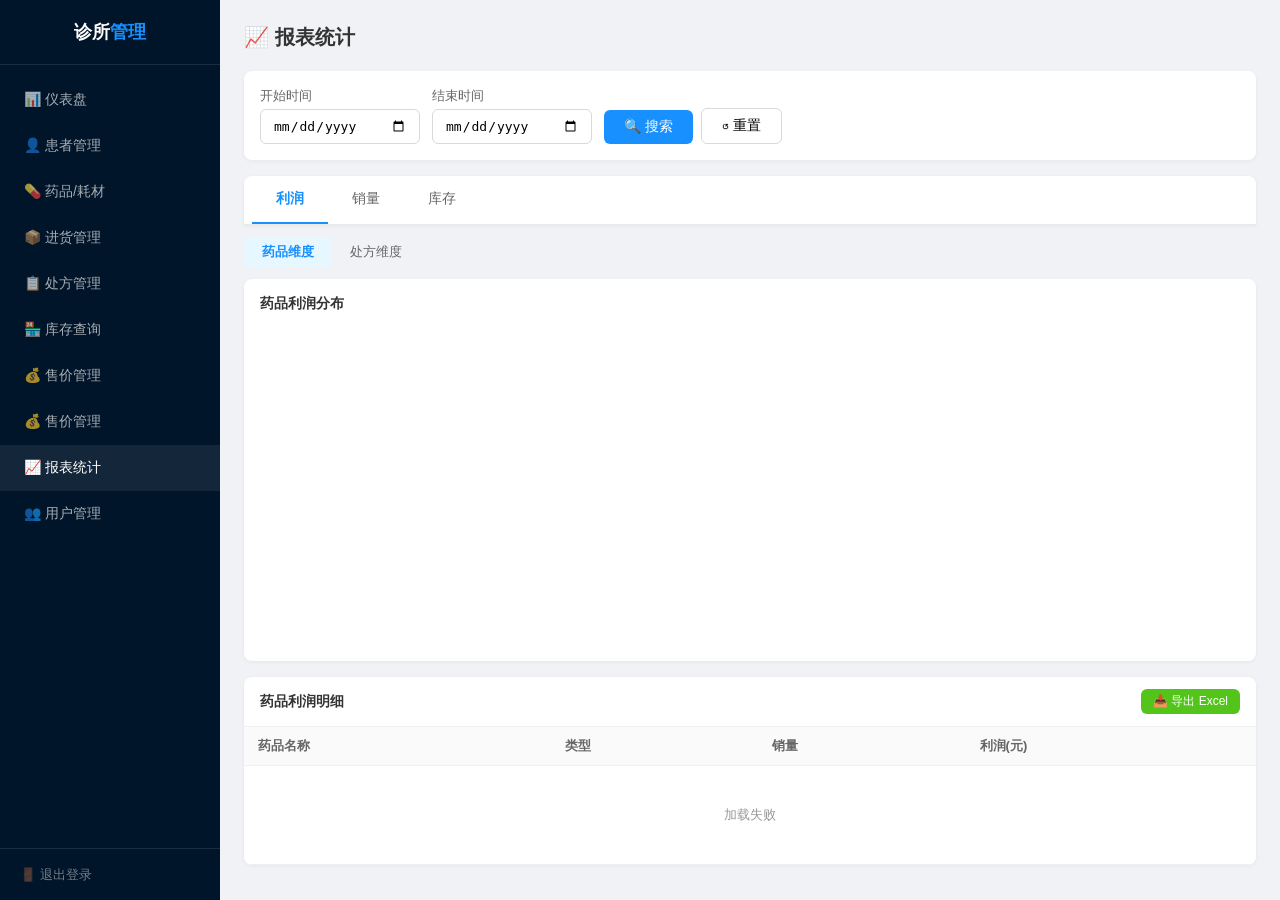
==== src/main/resources/templates/report/index.html @ 8e04662a "完成初版" ====
<!DOCTYPE html>
<html xmlns:th="http://www.thymeleaf.org" lang="zh-CN">
<head><meta charset="UTF-8"><meta name="viewport" content="width=device-width,initial-scale=1.0"><title>报表统计</title>
<style>
*{margin:0;padding:0;box-sizing:border-box}body{font-family:-apple-system,BlinkMacSystemFont,"Segoe UI",Roboto,sans-serif;background:#f0f2f5;display:flex;min-height:100vh}
.sidebar{width:220px;background:#001529;color:#fff;position:fixed;top:0;left:0;bottom:0;display:flex;flex-direction:column}
.sidebar .logo{padding:20px;font-size:18px;font-weight:600;border-bottom:1px solid rgba(255,255,255,0.1);text-align:center}.sidebar .logo span{color:#1890ff}
.sidebar nav{flex:1;padding:12px 0}.sidebar nav a{display:block;padding:14px 24px;color:rgba(255,255,255,0.65);text-decoration:none;font-size:14px;transition:all 0.2s}
.sidebar nav a:hover,.sidebar nav a.active{color:#fff;background:rgba(255,255,255,0.08)}
.sidebar .logout{padding:16px 20px;border-top:1px solid rgba(255,255,255,0.1)}.sidebar .logout a{color:rgba(255,255,255,0.45);text-decoration:none;font-size:13px}
.main{margin-left:220px;flex:1;padding:24px}
.page-header{display:flex;justify-content:space-between;align-items:center;margin-bottom:20px}.page-header h2{font-size:20px;color:#333}
.btn{padding:8px 20px;border-radius:6px;border:none;cursor:pointer;font-size:14px;transition:opacity 0.2s}.btn:hover{opacity:0.85}
.btn-primary{background:#1890ff;color:#fff}.btn-success{background:#52c41a;color:#fff}.btn-sm{padding:4px 12px;font-size:12px}
.tab-bar{background:#fff;border-radius:8px 8px 0 0;padding:0 8px;display:flex;border-bottom:1px solid #e8e8e8;box-shadow:0 1px 4px rgba(0,0,0,0.05)}
.tab-bar .tab{padding:14px 24px;font-size:14px;color:#666;cursor:pointer;border-bottom:2px solid transparent;transition:all 0.2s;user-select:none}
.tab-bar .tab:hover{color:#1890ff}.tab-bar .tab.active{color:#1890ff;border-bottom-color:#1890ff;font-weight:600}
.sub-tab-bar{display:flex;gap:0;margin:12px 0}.sub-tab-bar .stab{padding:6px 18px;font-size:13px;color:#666;cursor:pointer;border-radius:4px;transition:all 0.2s;user-select:none}
.sub-tab-bar .stab:hover{background:#e6f7ff;color:#1890ff}.sub-tab-bar .stab.active{background:#e6f7ff;color:#1890ff;font-weight:600}
.report-content{display:none}.report-content.show{display:block}
.chart-row{display:flex;gap:20px;flex-wrap:wrap;margin-bottom:16px}
.chart-card{background:#fff;border-radius:8px;box-shadow:0 1px 4px rgba(0,0,0,0.05);padding:16px;flex:1;min-width:360px}
.chart-card h4{font-size:14px;color:#333;margin-bottom:12px}
.chart-card canvas{display:block;margin:0 auto}
.table-card{background:#fff;border-radius:8px;box-shadow:0 1px 4px rgba(0,0,0,0.05);overflow:hidden;margin-top:12px}
.table-card .tc-header{display:flex;justify-content:space-between;align-items:center;padding:12px 16px;border-bottom:1px solid #f0f0f0}
.table-card .tc-header h4{font-size:14px;color:#333}
table{width:100%;border-collapse:collapse}thead{background:#fafafa}
th{padding:10px 14px;text-align:left;font-weight:600;font-size:13px;color:#666;border-bottom:1px solid #f0f0f0}
td{padding:10px 14px;font-size:13px;color:#333;border-bottom:1px solid #f0f0f0}tr:hover td{background:#f5f7fa}
.empty td{text-align:center;color:#999;padding:40px}
.toast{position:fixed;top:20px;right:20px;padding:12px 24px;border-radius:6px;color:#fff;font-size:14px;z-index:2000;display:none;animation:slideIn 0.3s}
.toast.success{background:#52c41a}.toast.error{background:#ff4d4f}
@keyframes slideIn{from{transform:translateX(100%);opacity:0}to{transform:translateX(0);opacity:1}}
.search-bar{background:#fff;padding:16px;border-radius:8px;margin-bottom:16px;display:flex;gap:12px;flex-wrap:wrap;align-items:flex-end;box-shadow:0 1px 4px rgba(0,0,0,0.05)}.search-bar label{font-size:13px;color:#666;margin-bottom:4px;display:block}.search-bar input{padding:8px 12px;border:1px solid #d9d9d9;border-radius:6px;font-size:13px;width:160px}.search-bar input:focus{outline:none;border-color:#1890ff;box-shadow:0 0 0 2px rgba(24,144,255,0.1)}
</style></head>
<body>
<aside class="sidebar"><div class="logo">诊所<span>管理</span></div><nav>
<a href="/dashboard">📊 仪表盘</a><a href="/patients">👤 患者管理</a><a href="/physic">💊 药品/耗材</a>
<a href="/purchase">📦 进货管理</a><a href="/prescription">📋 处方管理</a><a href="/inventory">🏪 库存查询</a><a href="/selling-price">💰 售价管理</a>
<a href="/selling-price">💰 售价管理</a><a href="/report" class="active">📈 报表统计</a><a href="/user">👥 用户管理</a>
</nav>
<div class="logout"><a href="#" onclick="logout()">🚪 退出登录</a></div>
</aside>

<div class="main">
<div class="page-header"><h2>📈 报表统计</h2></div>

<!-- Tabs -->
<div class="search-bar">
<div><label>开始时间</label><input id="sStartTime" type="date"></div>
<div><label>结束时间</label><input id="sEndTime" type="date"></div>
<div style="display:flex;gap:8px;align-items:flex-end">
<button class="btn btn-primary" onclick="searchReports()">🔍 搜索</button>
<button class="btn" style="background:#fff;border:1px solid #d9d9d9" onclick="resetSearch()">↺ 重置</button>
</div>
</div>
<div class="tab-bar">
<div class="tab active" onclick="switchTab('profit')">利润</div>
<div class="tab" onclick="switchTab('sales')">销量</div>
<div class="tab" onclick="switchTab('inventory')">库存</div>
</div>

<!-- Sub-tabs for Profit -->
<div class="sub-tab-bar" id="profitSubTabs">
<span class="stab active" onclick="switchProfitSub('drug')">药品维度</span>
<span class="stab" onclick="switchProfitSub('rx')">处方维度</span>
</div>

<!-- ===== PROFIT: DRUG ===== -->
<div class="report-content show" id="rProfitDrug">
<div class="chart-row"><div class="chart-card">
<h4>药品利润分布</h4><canvas id="profitDrugChart" width="360" height="320"></canvas>
</div></div>
<div class="table-card">
<div class="tc-header"><h4>药品利润明细</h4>
<button class="btn btn-sm btn-success" onclick="down('profitByDrug')">📥 导出 Excel</button>
</div>
<table><thead><tr><th>药品名称</th><th>类型</th><th>销量</th><th>利润(元)</th></tr></thead>
<tbody id="profitDrugTable"><tr class="empty"><td colspan="4">加载中...</td></tr></tbody></table>
</div></div>

<!-- ===== PROFIT: PRESCRIPTION ===== -->
<div class="report-content" id="rProfitRx">
<div class="chart-row"><div class="chart-card">
<h4>处方利润分布</h4><canvas id="profitRxChart" width="360" height="320"></canvas>
</div></div>
<div class="table-card">
<div class="tc-header"><h4>处方利润明细</h4>
<button class="btn btn-sm btn-success" onclick="down('profitByPrescription')">📥 导出 Excel</button>
</div>
<table><thead><tr><th>处方ID</th><th>患者</th><th>药品数</th><th>利润(元)</th><th>创建时间</th></tr></thead>
<tbody id="profitRxTable"><tr class="empty"><td colspan="5">加载中...</td></tr></tbody></table>
</div></div>

<!-- ===== SALES ===== -->
<div class="report-content" id="rSales">
<div class="chart-row">
<div class="chart-card"><h4>药品销量分布</h4><canvas id="salesDrugChart" width="360" height="320"></canvas></div>
<div class="chart-card"><h4>类型销量分布</h4><canvas id="salesTypeChart" width="360" height="320"></canvas></div>
</div>
<div class="table-card">
<div class="tc-header"><h4>药品销量明细</h4>
<button class="btn btn-sm btn-success" onclick="down('salesByDrug')">📥 导出 Excel</button>
</div>
<table><thead><tr><th>药品名称</th><th>类型</th><th>销量</th></tr></thead>
<tbody id="salesTable"><tr class="empty"><td colspan="3">加载中...</td></tr></tbody></table>
</div></div>

<!-- ===== INVENTORY ===== -->
<div class="report-content" id="rInventory">
<div class="chart-row">
<div class="chart-card"><h4>药品分布</h4><canvas id="invDrugChart" width="360" height="320"></canvas></div>
<div class="chart-card"><h4>按状态分布</h4><canvas id="invStatusChart" width="360" height="320"></canvas></div>
</div>
<div class="table-card">
<div class="tc-header"><h4>库存明细</h4>
<button class="btn btn-sm btn-success" onclick="down('inventory')">📥 导出 Excel</button>
</div>
<table><thead><tr><th>药品名称</th><th>可用库存</th><th>已占用</th><th>合计</th></tr></thead>
<tbody id="inventoryTable"><tr class="empty"><td colspan="4">加载中...</td></tr></tbody></table>
</div></div>
</div>

<div class="toast" id="toast"></div>
<script>
function sToast(m,t){var e=document.getElementById('toast');e.textContent=m;e.className='toast '+t;e.style.display='block';setTimeout(function(){e.style.display='none'},2500);}
function logout(){fetch('/api/logout',{method:'POST'}).then(function(){window.location.href='/login';}).catch(function(){window.location.href='/login';});}
var COLORS=['#1890ff','#52c41a','#faad14','#ff4d4f','#722ed1','#13c2c2','#eb2f96','#fa8c16','#2f54eb','#a0d911','#f5222d','#1d39c4','#d4b106','#597ef7','#95de64'];

function switchTab(name){
  document.querySelectorAll('.tab-bar .tab').forEach(function(t){t.classList.remove('active');});
  document.querySelector('.tab-bar .tab[onclick*="'+name+'"]').classList.add('active');
  var subs=document.getElementById('profitSubTabs');
  if(name==='profit'){subs.style.display='flex';}else{subs.style.display='none';}
  document.querySelectorAll('.report-content').forEach(function(c){c.classList.remove('show');});
  if(name==='profit'){
    var activeSub=document.querySelector('#profitSubTabs .stab.active');
    document.getElementById('rProfit'+(activeSub?activeSub.getAttribute('data-target')||'Drug':'Drug')).classList.add('show');
  }else{document.getElementById('r'+name.charAt(0).toUpperCase()+name.slice(1)).classList.add('show');}
}

function switchProfitSub(sub){
  document.querySelectorAll('#profitSubTabs .stab').forEach(function(t){t.classList.remove('active');t.removeAttribute('data-target');});
  document.querySelectorAll('.report-content').forEach(function(c){c.classList.remove('show');});
  if(sub==='drug'){
    document.querySelector('#profitSubTabs .stab:first-child').classList.add('active');
    document.getElementById('rProfitDrug').classList.add('show');
  }else{
    document.querySelector('#profitSubTabs .stab:last-child').classList.add('active');
    document.getElementById('rProfitRx').classList.add('show');
  }
}

function drawPie(id,data,labelKey,valueKey,labelFn){
  var canvas=document.getElementById(id);
  if(!canvas)return;
  var ctx=canvas.getContext('2d');
  var w=canvas.width,h=canvas.height;
  ctx.clearRect(0,0,w,h);
  if(!data||data.length===0){
    ctx.fillStyle='#999';ctx.font='14px sans-serif';ctx.textAlign='center';ctx.fillText('暂无数据',w/2,h/2);return;
  }
  var total=data.reduce(function(s,d){var v=parseFloat(d[valueKey])||0;return s+v;},0);
  if(total===0){ctx.fillStyle='#999';ctx.font='14px sans-serif';ctx.textAlign='center';ctx.fillText('暂无数据',w/2,h/2);return;}
  var cx=w/2-20,cy=h/2-20,r=Math.min(cx,cy)-30;
  var startAngle=-Math.PI/2;
  data.forEach(function(d,i){
    var val=parseFloat(d[valueKey])||0;
    var sliceAngle=(val/total)*2*Math.PI;
    var color=COLORS[i%COLORS.length];
    ctx.beginPath();ctx.moveTo(cx,cy);ctx.arc(cx,cy,r,startAngle,startAngle+sliceAngle);ctx.closePath();
    ctx.fillStyle=color;ctx.fill();
    var midAngle=startAngle+sliceAngle/2;
    var lx=cx+(r*0.6)*Math.cos(midAngle),ly=cy+(r*0.6)*Math.sin(midAngle);
    var pct=((val/total)*100).toFixed(1);
    if(pct>5){ctx.fillStyle='#fff';ctx.font='bold 11px sans-serif';ctx.textAlign='center';ctx.fillText(pct+'%',lx,ly+4);}
    startAngle+=sliceAngle;
  });
  // Legend
  var lx=20,ly=h-25-data.length*18;
  ctx.font='12px sans-serif';ctx.textAlign='left';
  data.forEach(function(d,i){
    var color=COLORS[i%COLORS.length];
    var yy=ly+i*18;
    ctx.fillStyle=color;ctx.fillRect(lx,yy,10,10);
    ctx.fillStyle='#555';var lb=labelFn?labelFn(d):(d[labelKey]||'');
    ctx.fillText(lb+': '+(parseFloat(d[valueKey])||0).toFixed(1),lx+16,yy+9);
  });
}

function ajaxFetch(url,opts){
  opts=opts||{};opts.credentials=opts.credentials||'same-origin';opts.headers=opts.headers||{};
  opts.headers['X-Requested-With']='XMLHttpRequest';
  return fetch(url,opts).then(function(r){if(r.status===401){window.location.href='/login';throw new Error('未登录');}return r;});
}

function down(type){window.location.href='/api/report/export?type='+type;}

function h(s){if(!s)return'';return String(s).replace(/&/g,'&amp;').replace(/</g,'&lt;').replace(/>/g,'&gt;');}

// === LOAD PROFIT ===
function loadProfitDrug(){
  document.getElementById('profitDrugTable').innerHTML='<tr class="empty"><td colspan="4">加载中...</td></tr>';
  ajaxFetch('/api/report/profit-by-drug').then(function(r){return r.json();}).then(function(d){
    var list=d||[];
    drawPie('profitDrugChart',list,'physicName','profit',function(v){return v.physicName;});
    var t=document.getElementById('profitDrugTable');
    if(!list.length){t.innerHTML='<tr class="empty"><td colspan="4">暂无数据</td></tr>';return;}
    t.innerHTML=list.map(function(v){return '<tr><td>'+h(v.physicName)+'</td><td>'+v.typeName+'</td><td>'+v.quantity+'</td><td>'+(v.profit||0).toFixed(2)+'</td></tr>';}).join('');
  }).catch(function(){document.getElementById('profitDrugTable').innerHTML='<tr class="empty"><td colspan="4">加载失败</td></tr>';});
}

function loadProfitRx(){
  document.getElementById('profitRxTable').innerHTML='<tr class="empty"><td colspan="5">加载中...</td></tr>';
  ajaxFetch('/api/report/profit-by-prescription').then(function(r){return r.json();}).then(function(d){
    var list=d||[];
    drawPie('profitRxChart',list,'patientName','profit',function(v){return '#'+v.prescriptionId+' '+v.patientName;});
    var t=document.getElementById('profitRxTable');
    if(!list.length){t.innerHTML='<tr class="empty"><td colspan="5">暂无数据</td></tr>';return;}
    t.innerHTML=list.map(function(v){return '<tr><td>#'+v.prescriptionId+'</td><td>'+h(v.patientName)+'</td><td>'+v.itemCount+'</td><td>'+(v.profit||0).toFixed(2)+'</td><td>'+(v.createTime||'-')+'</td></tr>';}).join('');
  }).catch(function(){document.getElementById('profitRxTable').innerHTML='<tr class="empty"><td colspan="5">加载失败</td></tr>';});
}

// === LOAD SALES ===
function loadSales(){
  document.getElementById('salesTable').innerHTML='<tr class="empty"><td colspan="3">加载中...</td></tr>';
  Promise.all([
    ajaxFetch('/api/report/sales-by-drug').then(function(r){return r.json();}),
    ajaxFetch('/api/report/sales-by-type').then(function(r){return r.json();})
  ]).then(function(results){
    var drugData=results[0]||[],typeData=results[1]||[];
    drawPie('salesDrugChart',drugData,'physicName','quantity',function(v){return v.physicName;});
    drawPie('salesTypeChart',typeData,'typeName','quantity',function(v){return v.typeName;});
    var t=document.getElementById('salesTable');
    if(!drugData.length){t.innerHTML='<tr class="empty"><td colspan="3">暂无数据</td></tr>';return;}
    t.innerHTML=drugData.map(function(v){return '<tr><td>'+h(v.physicName)+'</td><td>'+v.typeName+'</td><td>'+v.quantity+'</td></tr>';}).join('');
  }).catch(function(){document.getElementById('salesTable').innerHTML='<tr class="empty"><td colspan="3">加载失败</td></tr>';});
}

// === LOAD INVENTORY ===
function loadInventory(){
  document.getElementById('inventoryTable').innerHTML='<tr class="empty"><td colspan="4">加载中...</td></tr>';
  Promise.all([
    ajaxFetch('/api/report/inventory-by-drug').then(function(r){return r.json();}),
    ajaxFetch('/api/report/inventory-status').then(function(r){return r.json();})
  ]).then(function(results){
    var drugData=results[0]||[],statusData=results[1]||[];
    drugData.forEach(function(v){v.total=(parseInt(v.availableQty)||0)+(parseInt(v.occupiedQty)||0);});
    drawPie('invDrugChart',drugData,'physicName','total',function(v){return v.physicName;});
    drawPie('invStatusChart',statusData,'statusName','count',function(v){return v.statusName;});
    var t=document.getElementById('inventoryTable');
    if(!drugData.length){t.innerHTML='<tr class="empty"><td colspan="4">暂无数据</td></tr>';return;}
    t.innerHTML=drugData.map(function(v){
      var av=parseInt(v.availableQty)||0,oc=parseInt(v.occupiedQty)||0,total=av+oc;
      return '<tr><td>'+h(v.physicName)+'</td><td style="color:#52c41a">'+av+'</td><td style="color:#1890ff">'+oc+'</td><td>'+total+'</td></tr>';
    }).join('');
  }).catch(function(){document.getElementById('inventoryTable').innerHTML='<tr class="empty"><td colspan="4">加载失败</td></tr>';});
}

function getTimeQ() {
  var st=document.getElementById('sStartTime').value,et=document.getElementById('sEndTime').value,q=[];
  if(st) q.push('startTime='+encodeURIComponent(st+'T00:00:00'));
  if(et) q.push('endTime='+encodeURIComponent(et+'T23:59:59'));
  return q.length?'?'+q.join('&'):'';
}
function searchReports(){loadProfitDrug();loadProfitRx();loadSales();loadInventory();}
function resetSearch(){
  document.getElementById('sStartTime').value='';document.getElementById('sEndTime').value='';searchReports();
}

// Modify load functions to pass time parameters
// Wrapping the existing load functions to add time params
var _loadProfitDrug = loadProfitDrug;
loadProfitDrug = function(){var tq=getTimeQ();
  document.getElementById('profitDrugTable').innerHTML='<tr class="empty"><td colspan="4">加载中...</td></tr>';
  ajaxFetch('/api/report/profit-by-drug'+tq).then(function(r){return r.json();}).then(function(d){
    var list=d||[];
    drawPie('profitDrugChart',list,'physicName','profit',function(v){return v.physicName;});
    var t=document.getElementById('profitDrugTable');
    if(!list.length){t.innerHTML='<tr class="empty"><td colspan="4">暂无数据</td></tr>';return;}
    t.innerHTML=list.map(function(v){return '<tr><td>'+h(v.physicName)+'</td><td>'+v.typeName+'</td><td>'+v.quantity+'</td><td>'+(v.profit||0).toFixed(2)+'</td></tr>';}).join('');
  }).catch(function(){document.getElementById('profitDrugTable').innerHTML='<tr class="empty"><td colspan="4">加载失败</td></tr>';});
};

var _loadProfitRx = loadProfitRx;
loadProfitRx = function(){var tq=getTimeQ();
  document.getElementById('profitRxTable').innerHTML='<tr class="empty"><td colspan="5">加载中...</td></tr>';
  ajaxFetch('/api/report/profit-by-prescription'+tq).then(function(r){return r.json();}).then(function(d){
    var list=d||[];
    drawPie('profitRxChart',list,'patientName','profit',function(v){return '#'+v.prescriptionId+' '+v.patientName;});
    var t=document.getElementById('profitRxTable');
    if(!list.length){t.innerHTML='<tr class="empty"><td colspan="5">暂无数据</td></tr>';return;}
    t.innerHTML=list.map(function(v){return '<tr><td>#'+v.prescriptionId+'</td><td>'+h(v.patientName)+'</td><td>'+v.itemCount+'</td><td>'+(v.profit||0).toFixed(2)+'</td><td>'+(v.createTime||'-')+'</td></tr>';}).join('');
  }).catch(function(){document.getElementById('profitRxTable').innerHTML='<tr class="empty"><td colspan="5">加载失败</td></tr>';});
};

var _loadSales = loadSales;
loadSales = function(){var tq=getTimeQ();
  document.getElementById('salesTable').innerHTML='<tr class="empty"><td colspan="3">加载中...</td></tr>';
  Promise.all([
    ajaxFetch('/api/report/sales-by-drug'+tq).then(function(r){return r.json();}),
    ajaxFetch('/api/report/sales-by-type'+tq).then(function(r){return r.json();})
  ]).then(function(results){
    var drugData=results[0]||[],typeData=results[1]||[];
    drawPie('salesDrugChart',drugData,'physicName','quantity',function(v){return v.physicName;});
    drawPie('salesTypeChart',typeData,'typeName','quantity',function(v){return v.typeName;});
    var t=document.getElementById('salesTable');
    if(!drugData.length){t.innerHTML='<tr class="empty"><td colspan="3">暂无数据</td></tr>';return;}
    t.innerHTML=drugData.map(function(v){return '<tr><td>'+h(v.physicName)+'</td><td>'+v.typeName+'</td><td>'+v.quantity+'</td></tr>';}).join('');
  }).catch(function(){document.getElementById('salesTable').innerHTML='<tr class="empty"><td colspan="3">加载失败</td></tr>';});
};

var _loadInventory = loadInventory;
loadInventory = function(){var tq=getTimeQ();
  document.getElementById('inventoryTable').innerHTML='<tr class="empty"><td colspan="4">加载中...</td></tr>';
  Promise.all([
    ajaxFetch('/api/report/inventory-by-drug'+tq).then(function(r){return r.json();}),
    ajaxFetch('/api/report/inventory-status'+tq).then(function(r){return r.json();})
  ]).then(function(results){
    var drugData=results[0]||[],statusData=results[1]||[];
    drugData.forEach(function(v){v.total=(parseInt(v.availableQty)||0)+(parseInt(v.occupiedQty)||0);});
    drawPie('invDrugChart',drugData,'physicName','total',function(v){return v.physicName;});
    drawPie('invStatusChart',statusData,'statusName','count',function(v){return v.statusName;});
    var t=document.getElementById('inventoryTable');
    if(!drugData.length){t.innerHTML='<tr class="empty"><td colspan="4">暂无数据</td></tr>';return;}
    t.innerHTML=drugData.map(function(v){
      var av=parseInt(v.availableQty)||0,oc=parseInt(v.occupiedQty)||0,total=av+oc;
      return '<tr><td>'+h(v.physicName)+'</td><td style="color:#52c41a">'+av+'</td><td style="color:#1890ff">'+oc+'</td><td>'+total+'</td></tr>';
    }).join('');
  }).catch(function(){document.getElementById('inventoryTable').innerHTML='<tr class="empty"><td colspan="4">加载失败</td></tr>';});
};

loadProfitDrug();
loadProfitRx();
loadSales();
loadInventory();
</script></body></html>
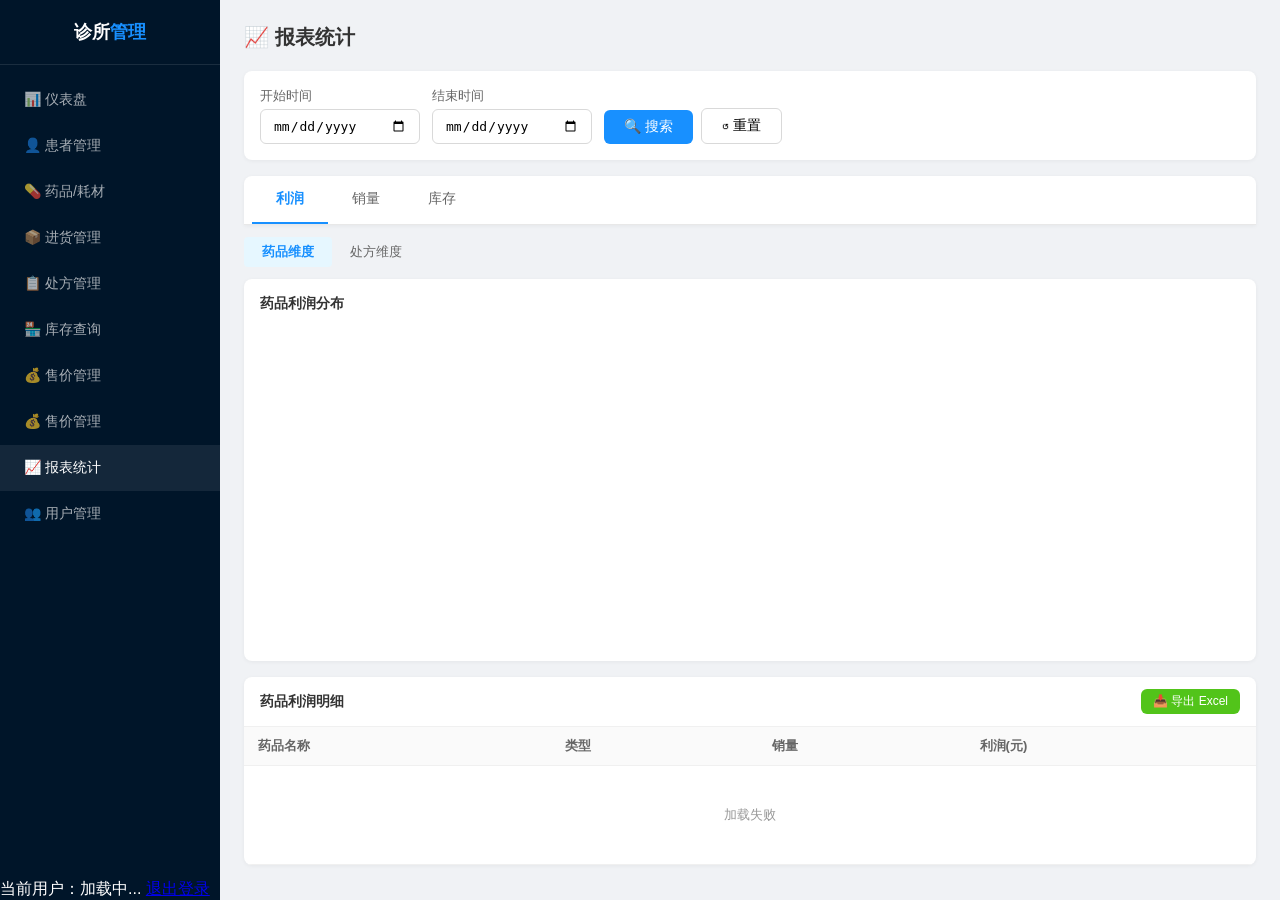
==== commit 46f7fcea: "1、增加租户 2、支持打印 3、支持扫码枪" ====
--- a/src/main/resources/templates/report/index.html
+++ b/src/main/resources/templates/report/index.html
@@ -1,6 +1,7 @@
 <!DOCTYPE html>
 <html xmlns:th="http://www.thymeleaf.org" lang="zh-CN">
 <head><meta charset="UTF-8"><meta name="viewport" content="width=device-width,initial-scale=1.0"><title>报表统计</title>
+<link rel="stylesheet" href="/css/session-ui.css">
 <style>
 *{margin:0;padding:0;box-sizing:border-box}body{font-family:-apple-system,BlinkMacSystemFont,"Segoe UI",Roboto,sans-serif;background:#f0f2f5;display:flex;min-height:100vh}
 .sidebar{width:220px;background:#001529;color:#fff;position:fixed;top:0;left:0;bottom:0;display:flex;flex-direction:column}
@@ -40,7 +41,11 @@
 <a href="/purchase">📦 进货管理</a><a href="/prescription">📋 处方管理</a><a href="/inventory">🏪 库存查询</a><a href="/selling-price">💰 售价管理</a>
 <a href="/selling-price">💰 售价管理</a><a href="/report" class="active">📈 报表统计</a><a href="/user">👥 用户管理</a>
 </nav>
-<div class="logout"><a href="#" onclick="logout()">🚪 退出登录</a></div>
+<div class="session-user-box">
+<span class="session-user-name">当前用户：<span data-current-user-name>加载中...</span></span>
+<span class="session-user-role" data-current-user-role></span>
+<a href="#" class="session-logout" data-logout>退出登录</a>
+</div>
 </aside>
 
 <div class="main">
@@ -335,4 +340,6 @@
 loadProfitRx();
 loadSales();
 loadInventory();
-</script></body></html>
+</script>
+<script src="/js/session-ui.js"></script>
+</body></html>
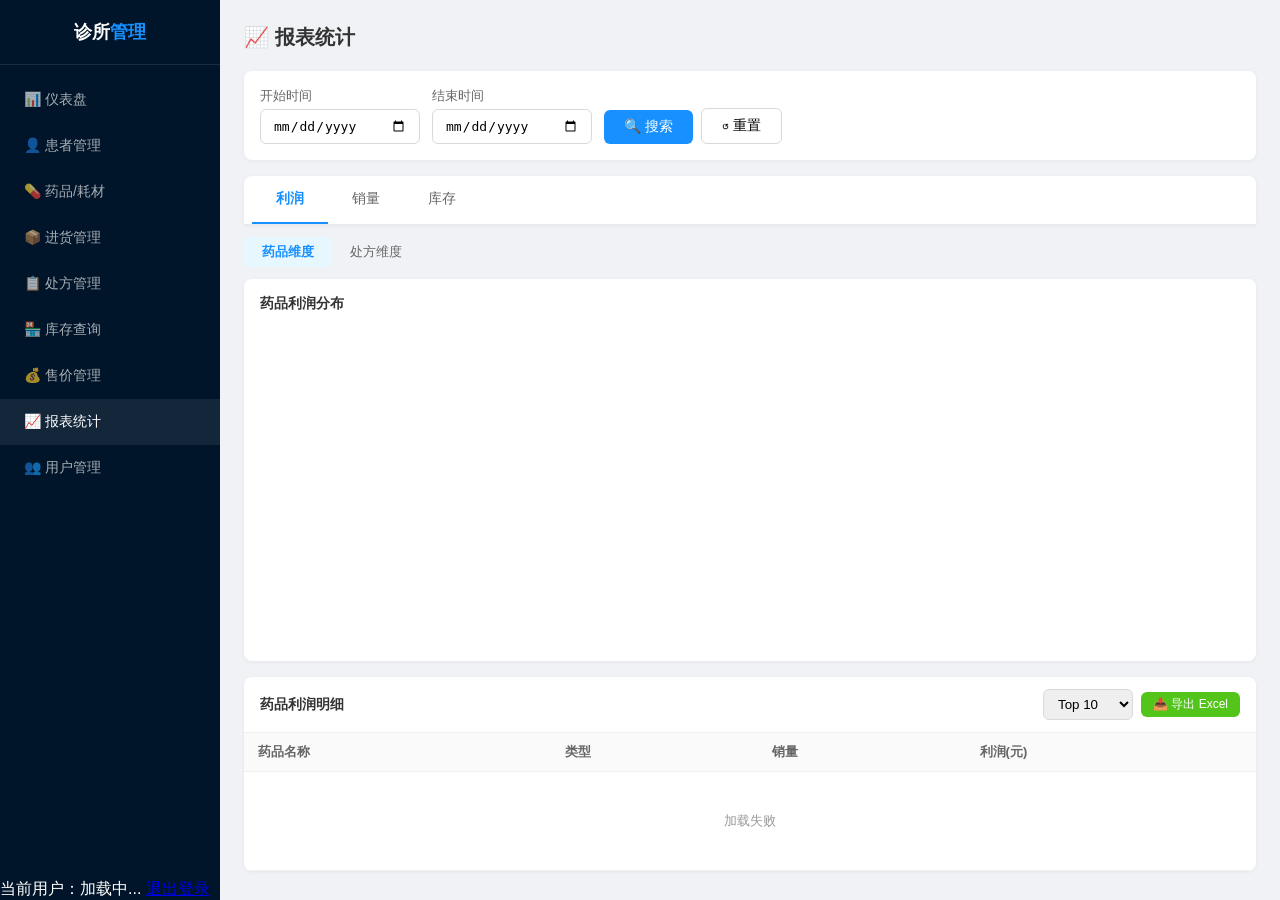
==== commit a5739cc5: "修复bug" ====
--- a/src/main/resources/templates/report/index.html
+++ b/src/main/resources/templates/report/index.html
@@ -39,7 +39,7 @@
 <aside class="sidebar"><div class="logo">诊所<span>管理</span></div><nav>
 <a href="/dashboard">📊 仪表盘</a><a href="/patients">👤 患者管理</a><a href="/physic">💊 药品/耗材</a>
 <a href="/purchase">📦 进货管理</a><a href="/prescription">📋 处方管理</a><a href="/inventory">🏪 库存查询</a><a href="/selling-price">💰 售价管理</a>
-<a href="/selling-price">💰 售价管理</a><a href="/report" class="active">📈 报表统计</a><a href="/user">👥 用户管理</a>
+<a href="/report" class="active">📈 报表统计</a><a href="/user">👥 用户管理</a>
 </nav>
 <div class="session-user-box">
 <span class="session-user-name">当前用户：<span data-current-user-name>加载中...</span></span>
@@ -79,7 +79,12 @@
 </div></div>
 <div class="table-card">
 <div class="tc-header"><h4>药品利润明细</h4>
+<div style="display:flex;gap:8px;align-items:center">
+<select id="profitDrugLimit" onchange="loadProfitDrug()" style="padding:6px 10px;border:1px solid #d9d9d9;border-radius:6px">
+<option value="10">Top 10</option><option value="20">Top 20</option><option value="50">Top 50</option><option value="100">Top 100</option>
+</select>
 <button class="btn btn-sm btn-success" onclick="down('profitByDrug')">📥 导出 Excel</button>
+</div>
 </div>
 <table><thead><tr><th>药品名称</th><th>类型</th><th>销量</th><th>利润(元)</th></tr></thead>
 <tbody id="profitDrugTable"><tr class="empty"><td colspan="4">加载中...</td></tr></tbody></table>
@@ -87,23 +92,16 @@
 
 <!-- ===== PROFIT: PRESCRIPTION ===== -->
 <div class="report-content" id="rProfitRx">
-<div class="chart-row"><div class="chart-card">
-<h4>处方利润分布</h4><canvas id="profitRxChart" width="360" height="320"></canvas>
-</div></div>
 <div class="table-card">
 <div class="tc-header"><h4>处方利润明细</h4>
 <button class="btn btn-sm btn-success" onclick="down('profitByPrescription')">📥 导出 Excel</button>
 </div>
-<table><thead><tr><th>处方ID</th><th>患者</th><th>药品数</th><th>利润(元)</th><th>创建时间</th></tr></thead>
-<tbody id="profitRxTable"><tr class="empty"><td colspan="5">加载中...</td></tr></tbody></table>
+<table><thead><tr><th>患者</th><th>药品数</th><th>利润(元)</th><th>创建时间</th></tr></thead>
+<tbody id="profitRxTable"><tr class="empty"><td colspan="4">加载中...</td></tr></tbody></table>
 </div></div>
 
 <!-- ===== SALES ===== -->
 <div class="report-content" id="rSales">
-<div class="chart-row">
-<div class="chart-card"><h4>药品销量分布</h4><canvas id="salesDrugChart" width="360" height="320"></canvas></div>
-<div class="chart-card"><h4>类型销量分布</h4><canvas id="salesTypeChart" width="360" height="320"></canvas></div>
-</div>
 <div class="table-card">
 <div class="tc-header"><h4>药品销量明细</h4>
 <button class="btn btn-sm btn-success" onclick="down('salesByDrug')">📥 导出 Excel</button>
@@ -114,10 +112,6 @@
 
 <!-- ===== INVENTORY ===== -->
 <div class="report-content" id="rInventory">
-<div class="chart-row">
-<div class="chart-card"><h4>药品分布</h4><canvas id="invDrugChart" width="360" height="320"></canvas></div>
-<div class="chart-card"><h4>按状态分布</h4><canvas id="invStatusChart" width="360" height="320"></canvas></div>
-</div>
 <div class="table-card">
 <div class="tc-header"><h4>库存明细</h4>
 <button class="btn btn-sm btn-success" onclick="down('inventory')">📥 导出 Excel</button>
@@ -203,28 +197,32 @@
 function down(type){window.location.href='/api/report/export?type='+type;}
 
 function h(s){if(!s)return'';return String(s).replace(/&/g,'&amp;').replace(/</g,'&lt;').replace(/>/g,'&gt;');}
+function topProfitDrugs(list){
+  var limit=parseInt(document.getElementById('profitDrugLimit').value)||10;
+  return (list||[]).slice(0,limit);
+}
 
 // === LOAD PROFIT ===
 function loadProfitDrug(){
   document.getElementById('profitDrugTable').innerHTML='<tr class="empty"><td colspan="4">加载中...</td></tr>';
   ajaxFetch('/api/report/profit-by-drug').then(function(r){return r.json();}).then(function(d){
     var list=d||[];
-    drawPie('profitDrugChart',list,'physicName','profit',function(v){return v.physicName;});
+    var chartData=topProfitDrugs(list);
+    drawPie('profitDrugChart',chartData,'physicName','profit',function(v){return v.physicName;});
     var t=document.getElementById('profitDrugTable');
-    if(!list.length){t.innerHTML='<tr class="empty"><td colspan="4">暂无数据</td></tr>';return;}
-    t.innerHTML=list.map(function(v){return '<tr><td>'+h(v.physicName)+'</td><td>'+v.typeName+'</td><td>'+v.quantity+'</td><td>'+(v.profit||0).toFixed(2)+'</td></tr>';}).join('');
+    if(!chartData.length){t.innerHTML='<tr class="empty"><td colspan="4">暂无数据</td></tr>';return;}
+    t.innerHTML=chartData.map(function(v){return '<tr><td>'+h(v.physicName)+'</td><td>'+v.typeName+'</td><td>'+v.quantity+'</td><td>'+(v.profit||0).toFixed(2)+'</td></tr>';}).join('');
   }).catch(function(){document.getElementById('profitDrugTable').innerHTML='<tr class="empty"><td colspan="4">加载失败</td></tr>';});
 }
 
 function loadProfitRx(){
-  document.getElementById('profitRxTable').innerHTML='<tr class="empty"><td colspan="5">加载中...</td></tr>';
+  document.getElementById('profitRxTable').innerHTML='<tr class="empty"><td colspan="4">加载中...</td></tr>';
   ajaxFetch('/api/report/profit-by-prescription').then(function(r){return r.json();}).then(function(d){
     var list=d||[];
-    drawPie('profitRxChart',list,'patientName','profit',function(v){return '#'+v.prescriptionId+' '+v.patientName;});
     var t=document.getElementById('profitRxTable');
-    if(!list.length){t.innerHTML='<tr class="empty"><td colspan="5">暂无数据</td></tr>';return;}
-    t.innerHTML=list.map(function(v){return '<tr><td>#'+v.prescriptionId+'</td><td>'+h(v.patientName)+'</td><td>'+v.itemCount+'</td><td>'+(v.profit||0).toFixed(2)+'</td><td>'+(v.createTime||'-')+'</td></tr>';}).join('');
-  }).catch(function(){document.getElementById('profitRxTable').innerHTML='<tr class="empty"><td colspan="5">加载失败</td></tr>';});
+    if(!list.length){t.innerHTML='<tr class="empty"><td colspan="4">暂无数据</td></tr>';return;}
+    t.innerHTML=list.map(function(v){return '<tr><td>'+h(v.patientName)+'</td><td>'+v.itemCount+'</td><td>'+(v.profit||0).toFixed(2)+'</td><td>'+(v.createTime||'-')+'</td></tr>';}).join('');
+  }).catch(function(){document.getElementById('profitRxTable').innerHTML='<tr class="empty"><td colspan="4">加载失败</td></tr>';});
 }
 
 // === LOAD SALES ===
@@ -235,8 +233,6 @@
     ajaxFetch('/api/report/sales-by-type').then(function(r){return r.json();})
   ]).then(function(results){
     var drugData=results[0]||[],typeData=results[1]||[];
-    drawPie('salesDrugChart',drugData,'physicName','quantity',function(v){return v.physicName;});
-    drawPie('salesTypeChart',typeData,'typeName','quantity',function(v){return v.typeName;});
     var t=document.getElementById('salesTable');
     if(!drugData.length){t.innerHTML='<tr class="empty"><td colspan="3">暂无数据</td></tr>';return;}
     t.innerHTML=drugData.map(function(v){return '<tr><td>'+h(v.physicName)+'</td><td>'+v.typeName+'</td><td>'+v.quantity+'</td></tr>';}).join('');
@@ -252,8 +248,6 @@
   ]).then(function(results){
     var drugData=results[0]||[],statusData=results[1]||[];
     drugData.forEach(function(v){v.total=(parseInt(v.availableQty)||0)+(parseInt(v.occupiedQty)||0);});
-    drawPie('invDrugChart',drugData,'physicName','total',function(v){return v.physicName;});
-    drawPie('invStatusChart',statusData,'statusName','count',function(v){return v.statusName;});
     var t=document.getElementById('inventoryTable');
     if(!drugData.length){t.innerHTML='<tr class="empty"><td colspan="4">暂无数据</td></tr>';return;}
     t.innerHTML=drugData.map(function(v){
@@ -281,23 +275,23 @@
   document.getElementById('profitDrugTable').innerHTML='<tr class="empty"><td colspan="4">加载中...</td></tr>';
   ajaxFetch('/api/report/profit-by-drug'+tq).then(function(r){return r.json();}).then(function(d){
     var list=d||[];
-    drawPie('profitDrugChart',list,'physicName','profit',function(v){return v.physicName;});
+    var chartData=topProfitDrugs(list);
+    drawPie('profitDrugChart',chartData,'physicName','profit',function(v){return v.physicName;});
     var t=document.getElementById('profitDrugTable');
-    if(!list.length){t.innerHTML='<tr class="empty"><td colspan="4">暂无数据</td></tr>';return;}
-    t.innerHTML=list.map(function(v){return '<tr><td>'+h(v.physicName)+'</td><td>'+v.typeName+'</td><td>'+v.quantity+'</td><td>'+(v.profit||0).toFixed(2)+'</td></tr>';}).join('');
+    if(!chartData.length){t.innerHTML='<tr class="empty"><td colspan="4">暂无数据</td></tr>';return;}
+    t.innerHTML=chartData.map(function(v){return '<tr><td>'+h(v.physicName)+'</td><td>'+v.typeName+'</td><td>'+v.quantity+'</td><td>'+(v.profit||0).toFixed(2)+'</td></tr>';}).join('');
   }).catch(function(){document.getElementById('profitDrugTable').innerHTML='<tr class="empty"><td colspan="4">加载失败</td></tr>';});
 };
 
 var _loadProfitRx = loadProfitRx;
 loadProfitRx = function(){var tq=getTimeQ();
-  document.getElementById('profitRxTable').innerHTML='<tr class="empty"><td colspan="5">加载中...</td></tr>';
+  document.getElementById('profitRxTable').innerHTML='<tr class="empty"><td colspan="4">加载中...</td></tr>';
   ajaxFetch('/api/report/profit-by-prescription'+tq).then(function(r){return r.json();}).then(function(d){
     var list=d||[];
-    drawPie('profitRxChart',list,'patientName','profit',function(v){return '#'+v.prescriptionId+' '+v.patientName;});
     var t=document.getElementById('profitRxTable');
-    if(!list.length){t.innerHTML='<tr class="empty"><td colspan="5">暂无数据</td></tr>';return;}
-    t.innerHTML=list.map(function(v){return '<tr><td>#'+v.prescriptionId+'</td><td>'+h(v.patientName)+'</td><td>'+v.itemCount+'</td><td>'+(v.profit||0).toFixed(2)+'</td><td>'+(v.createTime||'-')+'</td></tr>';}).join('');
-  }).catch(function(){document.getElementById('profitRxTable').innerHTML='<tr class="empty"><td colspan="5">加载失败</td></tr>';});
+    if(!list.length){t.innerHTML='<tr class="empty"><td colspan="4">暂无数据</td></tr>';return;}
+    t.innerHTML=list.map(function(v){return '<tr><td>'+h(v.patientName)+'</td><td>'+v.itemCount+'</td><td>'+(v.profit||0).toFixed(2)+'</td><td>'+(v.createTime||'-')+'</td></tr>';}).join('');
+  }).catch(function(){document.getElementById('profitRxTable').innerHTML='<tr class="empty"><td colspan="4">加载失败</td></tr>';});
 };
 
 var _loadSales = loadSales;
@@ -308,8 +302,6 @@
     ajaxFetch('/api/report/sales-by-type'+tq).then(function(r){return r.json();})
   ]).then(function(results){
     var drugData=results[0]||[],typeData=results[1]||[];
-    drawPie('salesDrugChart',drugData,'physicName','quantity',function(v){return v.physicName;});
-    drawPie('salesTypeChart',typeData,'typeName','quantity',function(v){return v.typeName;});
     var t=document.getElementById('salesTable');
     if(!drugData.length){t.innerHTML='<tr class="empty"><td colspan="3">暂无数据</td></tr>';return;}
     t.innerHTML=drugData.map(function(v){return '<tr><td>'+h(v.physicName)+'</td><td>'+v.typeName+'</td><td>'+v.quantity+'</td></tr>';}).join('');
@@ -325,8 +317,6 @@
   ]).then(function(results){
     var drugData=results[0]||[],statusData=results[1]||[];
     drugData.forEach(function(v){v.total=(parseInt(v.availableQty)||0)+(parseInt(v.occupiedQty)||0);});
-    drawPie('invDrugChart',drugData,'physicName','total',function(v){return v.physicName;});
-    drawPie('invStatusChart',statusData,'statusName','count',function(v){return v.statusName;});
     var t=document.getElementById('inventoryTable');
     if(!drugData.length){t.innerHTML='<tr class="empty"><td colspan="4">暂无数据</td></tr>';return;}
     t.innerHTML=drugData.map(function(v){
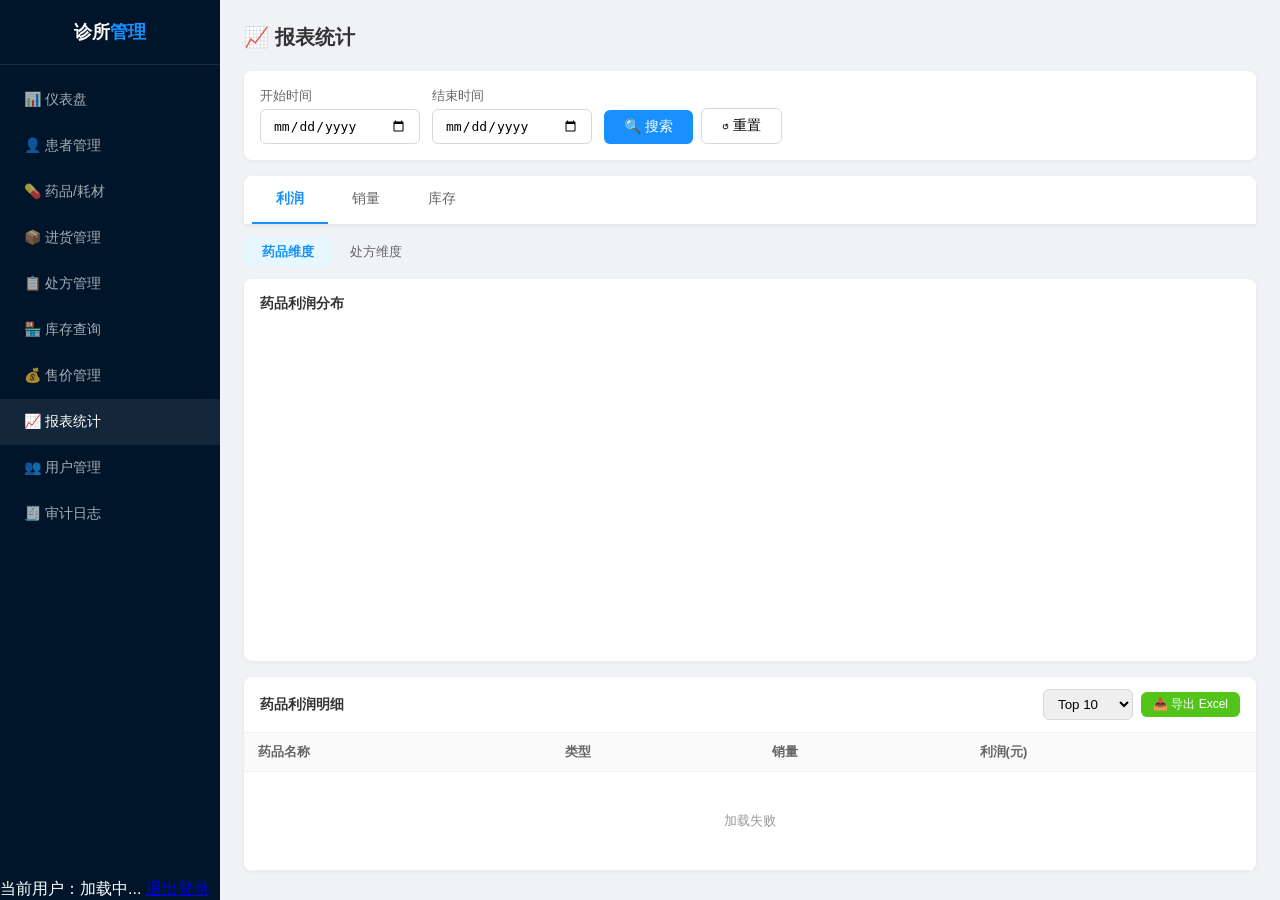
==== commit 25cfc420: "支持审计日志&增加操作人员记录" ====
--- a/src/main/resources/templates/report/index.html
+++ b/src/main/resources/templates/report/index.html
@@ -40,6 +40,7 @@
 <a href="/dashboard">📊 仪表盘</a><a href="/patients">👤 患者管理</a><a href="/physic">💊 药品/耗材</a>
 <a href="/purchase">📦 进货管理</a><a href="/prescription">📋 处方管理</a><a href="/inventory">🏪 库存查询</a><a href="/selling-price">💰 售价管理</a>
 <a href="/report" class="active">📈 报表统计</a><a href="/user">👥 用户管理</a>
+<a href="/audit" th:if="${session.currentUser != null and session.currentUser.auditViewer}">🧾 审计日志</a>
 </nav>
 <div class="session-user-box">
 <span class="session-user-name">当前用户：<span data-current-user-name>加载中...</span></span>
